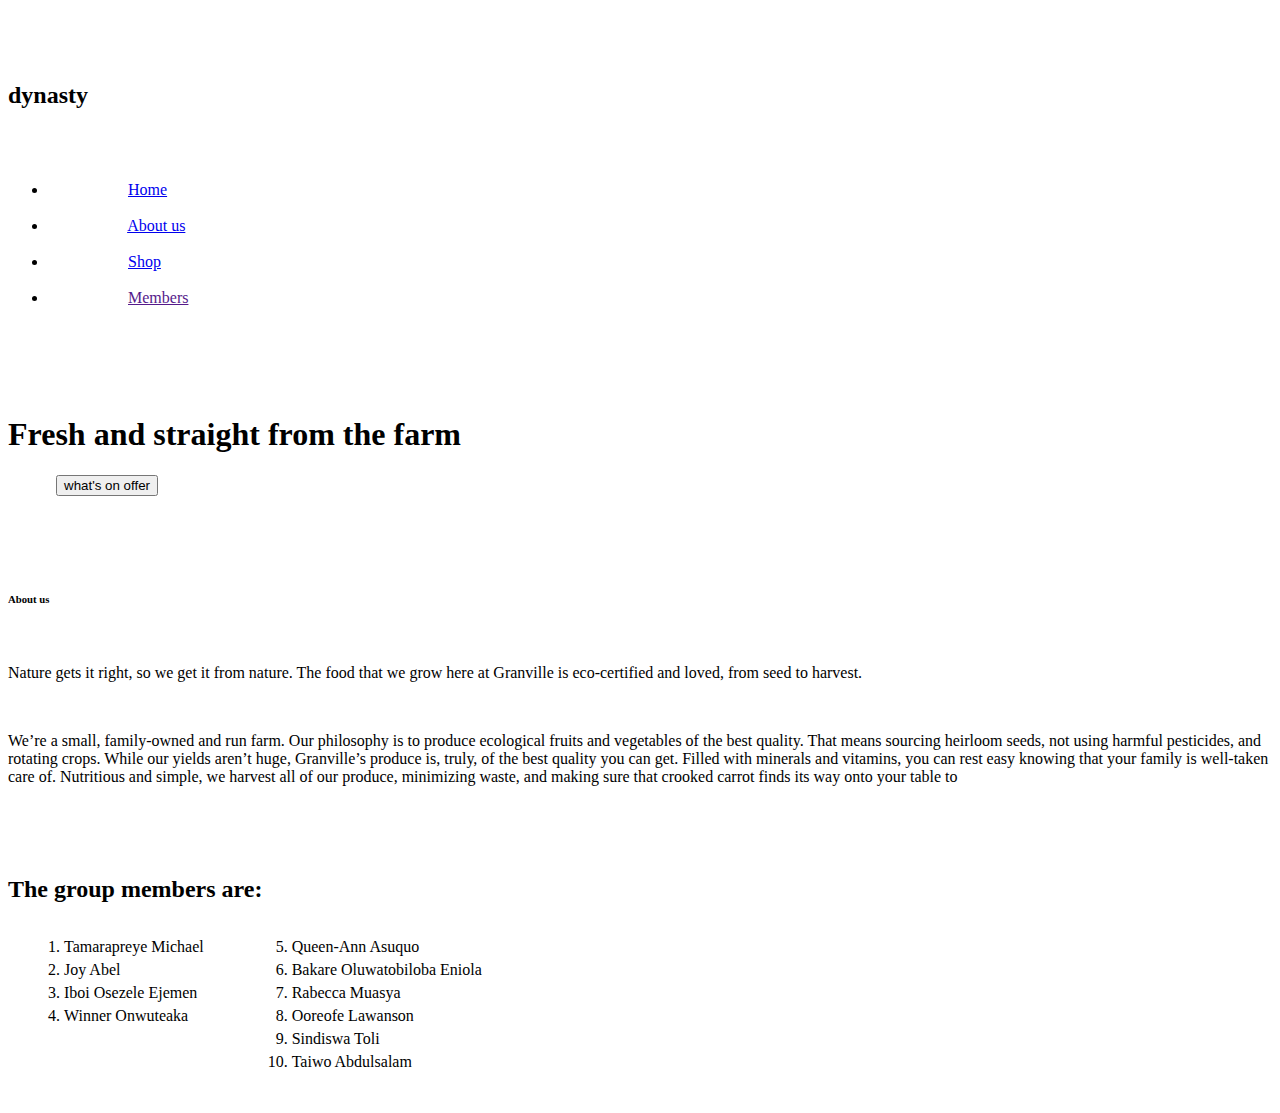
==== index.html @ 120eb02a "Updated html group names" ====
<!DOCTYPE html>

<html lang="en">

<head>

    <meta charset="UTF-8">

    <meta name="viewport" content="width=device-width, initial-scale=1.0">

    <title>Home</title>

    <link rel="stylesheet" href="./css/home.css">

</head>

<body>

    <header>

        <nav>

            <h2 id="logo">dynasty</h2>

            <ul>

                <li>

                    <a href="./index.html">Home</a>

                </li>

                <li>

                    <a href="#about">About us</a>

                </li>

                <li>

                    <a href="./products.html">Shop</a>

                </li>

                <li>

                    <a href="">Members</a>

                </li>

            </ul>

        </nav>

        <div class="hero">

            <h1>Fresh and straight from the farm</h1>

            <button>what's on offer</button>

        </div>

 

       

    </header>

    <main>

        <div class="wrapper">

        <h6>About us</h6>

        <p id="para">Nature gets it right, so we get it from nature. The food that we grow here at Granville is eco-certified and loved, from seed to harvest.</p>

        <p>We’re a small, family-owned and run farm. Our philosophy is to produce ecological fruits and vegetables of the best quality. That means sourcing heirloom seeds, not using harmful pesticides, and rotating crops. While our yields aren’t huge, Granville’s produce is, truly, of the best quality you can get. Filled with minerals and vitamins, you can rest easy knowing that your family is well-taken care of. Nutritious and simple, we harvest all of our produce, minimizing waste, and making sure that crooked carrot finds its way onto your table to</p>

    </div>

    </main>

    <footer>
<h2>The group members are:</h2>
      <div class="list-div">
					<ol style="margin-left: 1rem">
						<li>Tamarapreye Michael</li>
						<li>Joy Abel</li>
						<li>Iboi Osezele Ejemen</li>
						<li>Winner Onwuteaka</li>
					</ol>
					<ol start="5" style="margin-left: 1rem">
						<li>Queen-Ann Asuquo</li>
						<li>Bakare Oluwatobiloba Eniola</li>
						<li>Rabecca Muasya</li>
						<li>Ooreofe Lawanson</li>
						<li>Sindiswa Toli</li>
						<li>Taiwo Abdulsalam</li>
					</ol>
				</div>
    

</footer>

   

</body>

</html>
---- css/home.css ----
@import url('https://fonts.googleapis.com/css2?family=Poppins:wght@300;400;500;700&display=swap');
*{

 margin: 0;

 padding: 0;

 box-sizing: border-box;  
  font-family: 'Poppins', sans-serif;

}

header{

    height: 100vh;

    background-color: pink;

    background-image: url("https://assets.zyrosite.com/cdn-cgi/image/format=auto,w=1920,fit=crop/granvillelitec9tss/img-mxkJ4pb4rMUe8Nw1.jpg");

    background-size: cover;

    background-position: center;

    background-repeat: no-repeat;

}

nav{

    background-color: white;

    display: flex;

    justify-content: space-between;

    align-items: center;

    padding: 2rem 8rem;

}

#logo{

    text-transform: uppercase;

}

nav ul{

    display: flex;

    gap: 40px;

    list-style: none;

}

nav a{

    color: black;

    text-decoration: none;

}

.hero{

    color: white;

    display: flex;

    justify-content: center;

    align-items: center;

    flex-direction: column;

    height: 90vh;

}

.hero h1{

    font-size: 5rem;

    width: 60%;

    text-align: center;

    margin-bottom: 10px;

}

.hero button{

    color: black;

    background: white;

    border: none;

    padding: 10px 20px;

    font-size: 16px;

}

main{

    background-color: #ffe8ef;

    padding-block: 3rem;

}

.wrapper{

    width: 40%;

    margin-inline: auto;

    text-align: center;

    font-size: 1.2rem;

}

.wrapper p{

    margin-block: 1rem;

}

#para{

    font-size: 1.6rem;

    font-weight: 500;

 

}
.list-div {
	display: flex;
	gap: 2rem;
}
ol {
	display: flex;
	flex-direction: column;
	gap: 5px;
}

@media screen and (max-width: 800px) {
  nav ul{
   flex-direction: column;
  }
  nav {
    padding: 0.5rem;
  }
  .hero h1 {
    font-size: 2rem;
    width: 80%;
  }
  .wrapper {
    width: 80%;
  }
  .wrapper p {
    font-size: 0.8rem;

}
}
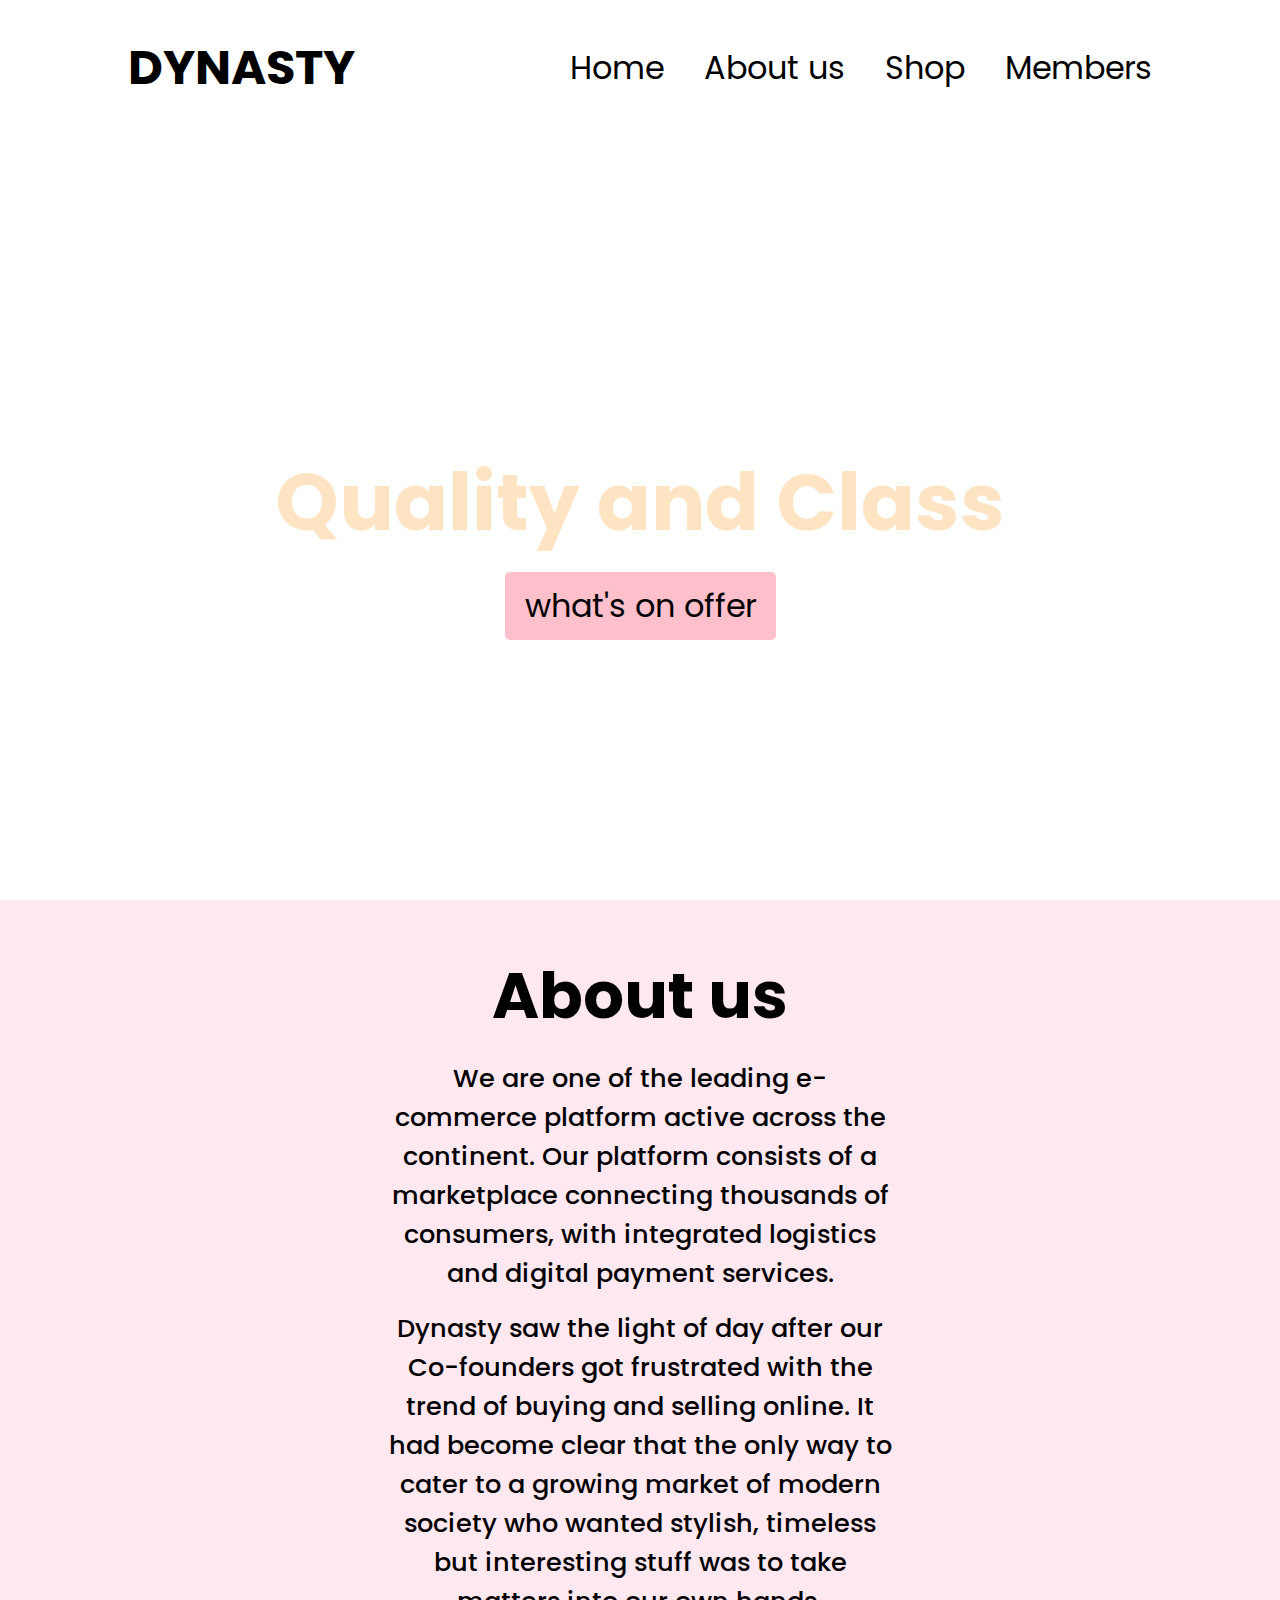
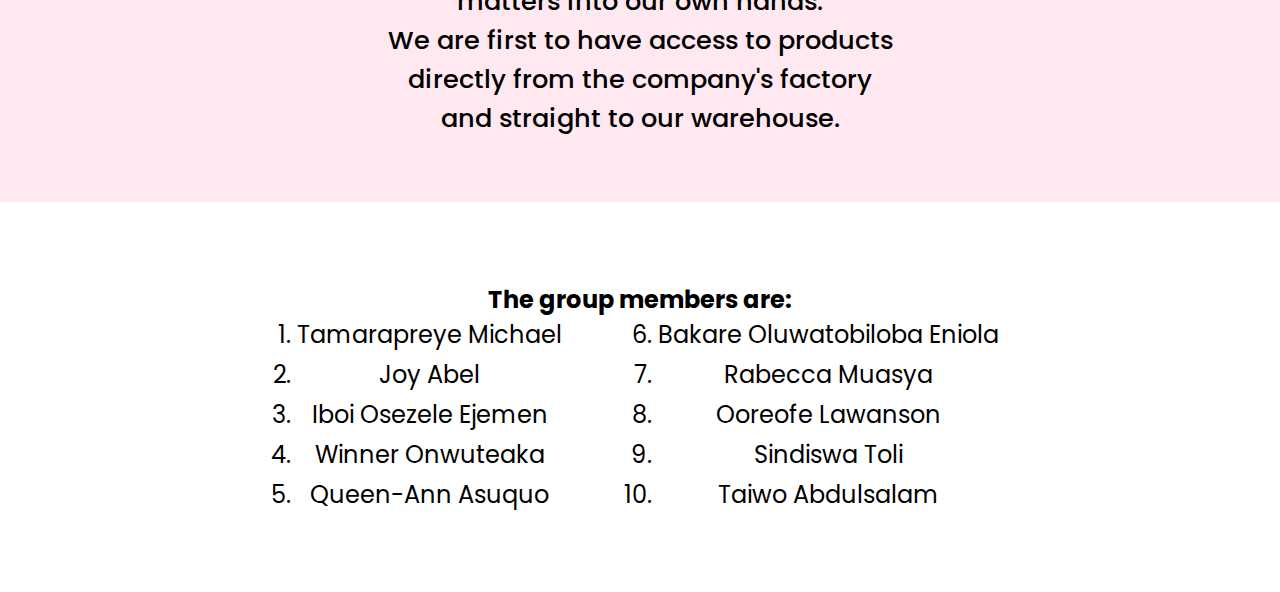
==== commit c7719169: "fixing the styling" ====
--- a/index.html
+++ b/index.html
@@ -1,112 +1,69 @@
 <!DOCTYPE html>
+<html lang="en">
+  <head>
+    <meta charset="UTF-8" />
+    <meta name="viewport" content="width=device-width, initial-scale=1.0" />
+    <title>Home</title>
+    <link rel="stylesheet" href="./css/home.css" />
+  </head>
 
-<html lang="en">
+  <body>
+    <header>
+      <nav>
+        <h2 id="logo">dynasty</h2>
+        <ul>
+          <li>
+            <a href="./index.html">Home</a>
+          </li>
+          <li>
+            <a href="#about">About us</a>
+          </li>
+          <li>
+            <a href="./products.html">Shop</a>
+          </li>
+          <li>
+            <a href="">Members</a>
+          </li>
+        </ul>
+      </nav>
+      <div class="hero">
+        <h1>Quality and Class</h1>
+        <button>what's on offer</button>
+      </div>
+    </header>
 
-<head>
+    <main>
+      <div class="wrapper">
+        <h6>About us</h6>
 
-    <meta charset="UTF-8">
+        <p id="para">
+          We are one of the leading e-commerce platform active across the continent. Our platform consists of a marketplace connecting thousands of consumers, with integrated logistics and digital payment services.
+        </p>
+        <p id="para">
+          Dynasty saw the light of day after our Co-founders got frustrated with the trend of buying and selling online. It had become clear that the only way to cater to a growing market of modern society who wanted stylish, timeless but interesting stuff was to take matters into our own hands. <br>
+          We are first to have access to products directly from the company's factory and straight to our warehouse.
+        </p>
+      </div>
+    </main>
 
-    <meta name="viewport" content="width=device-width, initial-scale=1.0">
-
-    <title>Home</title>
-
-    <link rel="stylesheet" href="./css/home.css">
-
-</head>
-
-<body>
-
-    <header>
-
-        <nav>
-
-            <h2 id="logo">dynasty</h2>
-
-            <ul>
-
-                <li>
-
-                    <a href="./index.html">Home</a>
-
-                </li>
-
-                <li>
-
-                    <a href="#about">About us</a>
-
-                </li>
-
-                <li>
-
-                    <a href="./products.html">Shop</a>
-
-                </li>
-
-                <li>
-
-                    <a href="">Members</a>
-
-                </li>
-
-            </ul>
-
-        </nav>
-
-        <div class="hero">
-
-            <h1>Fresh and straight from the farm</h1>
-
-            <button>what's on offer</button>
-
-        </div>
-
- 
-
-       
-
-    </header>
-
-    <main>
-
-        <div class="wrapper">
-
-        <h6>About us</h6>
-
-        <p id="para">Nature gets it right, so we get it from nature. The food that we grow here at Granville is eco-certified and loved, from seed to harvest.</p>
-
-        <p>We’re a small, family-owned and run farm. Our philosophy is to produce ecological fruits and vegetables of the best quality. That means sourcing heirloom seeds, not using harmful pesticides, and rotating crops. While our yields aren’t huge, Granville’s produce is, truly, of the best quality you can get. Filled with minerals and vitamins, you can rest easy knowing that your family is well-taken care of. Nutritious and simple, we harvest all of our produce, minimizing waste, and making sure that crooked carrot finds its way onto your table to</p>
-
-    </div>
-
-    </main>
-
-    <footer>
-<h2>The group members are:</h2>
+    <footer>
+      <h2>The group members are:</h2>
       <div class="list-div">
-					<ol style="margin-left: 1rem">
-						<li>Tamarapreye Michael</li>
-						<li>Joy Abel</li>
-						<li>Iboi Osezele Ejemen</li>
-						<li>Winner Onwuteaka</li>
-					</ol>
-					<ol start="5" style="margin-left: 1rem">
-						<li>Queen-Ann Asuquo</li>
-						<li>Bakare Oluwatobiloba Eniola</li>
-						<li>Rabecca Muasya</li>
-						<li>Ooreofe Lawanson</li>
-						<li>Sindiswa Toli</li>
-						<li>Taiwo Abdulsalam</li>
-					</ol>
-				</div>
-    
-
-</footer>
-
-   
-
-</body>
-
+        <ol style="margin-left: 1rem">
+          <li>Tamarapreye Michael</li>
+          <li>Joy Abel</li>
+          <li>Iboi Osezele Ejemen</li>
+          <li>Winner Onwuteaka</li>
+          <li>Queen-Ann Asuquo</li>
+        </ol>
+        <ol start="6" style="margin-left: 1rem">
+          <li>Bakare Oluwatobiloba Eniola</li>
+          <li>Rabecca Muasya</li>
+          <li>Ooreofe Lawanson</li>
+          <li>Sindiswa Toli</li>
+          <li>Taiwo Abdulsalam</li>
+        </ol>
+      </div>
+    </footer>
+  </body>
 </html>
-
-
-
--- a/css/home.css
+++ b/css/home.css
@@ -1,160 +1,187 @@
 @import url('https://fonts.googleapis.com/css2?family=Poppins:wght@300;400;500;700&display=swap');
 *{
 
- margin: 0;
-
- padding: 0;
-
- box-sizing: border-box;  
-  font-family: 'Poppins', sans-serif;
+margin: 0;
+
+padding: 0;
+
+box-sizing: border-box;
+  
+font-family: 'Poppins', sans-serif;
 
 }
 
 header{
 
-    height: 100vh;
-
-    background-color: pink;
-
-    background-image: url("https://assets.zyrosite.com/cdn-cgi/image/format=auto,w=1920,fit=crop/granvillelitec9tss/img-mxkJ4pb4rMUe8Nw1.jpg");
-
-    background-size: cover;
-
-    background-position: center;
-
-    background-repeat: no-repeat;
+height: 100vh;
+
+background-image: url("https://t4.ftcdn.net/jpg/03/84/87/09/240_F_384870963_IRFvWDDfF2Xic9Q9L4wpNEQsj5GsTmic.jpg");
+background-size: cover;
+
+background-position: center;
+
+background-repeat: no-repeat;
 
 }
 
 nav{
-
-    background-color: white;
-
-    display: flex;
-
-    justify-content: space-between;
-
-    align-items: center;
-
-    padding: 2rem 8rem;
+background-color: white;
+
+display: flex;
+
+justify-content: space-between;
+
+align-items: center;
+
+padding: 2rem 8rem;
 
 }
 
 #logo{
 
-    text-transform: uppercase;
+font-size: 3rem;
+
+text-transform: uppercase;
 
 }
 
 nav ul{
 
-    display: flex;
-
-    gap: 40px;
-
-    list-style: none;
-
+display: flex;
+
+gap: 40px;
+
+list-style: none;
+
+}
+
+nav ul li{
+  font-size: 2rem;
 }
 
 nav a{
 
-    color: black;
-
-    text-decoration: none;
+color: black;
+
+text-decoration: none;
 
 }
 
 .hero{
 
-    color: white;
-
-    display: flex;
-
-    justify-content: center;
-
-    align-items: center;
-
-    flex-direction: column;
-
-    height: 90vh;
+color: bisque;
+
+display: flex;
+
+justify-content: center;
+
+align-items: center;
+
+flex-direction: column;
+
+height: 90vh;
 
 }
 
 .hero h1{
 
-    font-size: 5rem;
-
-    width: 60%;
-
-    text-align: center;
-
-    margin-bottom: 10px;
+font-size: 5rem;
+
+width: 60%;
+
+text-align: center;
+
+margin-bottom: 10px;
 
 }
 
 .hero button{
 
-    color: black;
-
-    background: white;
-
-    border: none;
-
-    padding: 10px 20px;
-
-    font-size: 16px;
-
+color: black;
+
+background: pink;
+
+border: none;
+
+border-radius: 5px;
+
+padding: 10px 20px;
+
+font-size: 32px;
+
+cursor: pointer;
+
+transform: scale(1);
+transition: transform 0.4s;
+
+}
+
+.hero button:hover{
+transform: scale(1.1);
 }
 
 main{
 
-    background-color: #ffe8ef;
-
-    padding-block: 3rem;
+background-color: #ffe8ef;
+
+padding-block: 3rem;
 
 }
 
 .wrapper{
 
-    width: 40%;
-
-    margin-inline: auto;
-
-    text-align: center;
-
-    font-size: 1.2rem;
-
+width: 40%;
+
+margin-inline: auto;
+
+text-align: center;
+
+font-size: 1.2rem;
+
+}
+
+.wrapper h6{
+  font-size: 4rem;
 }
 
 .wrapper p{
 
-    margin-block: 1rem;
+margin-block: 1rem;
 
 }
 
 #para{
 
-    font-size: 1.6rem;
-
-    font-weight: 500;
-
- 
-
-}
+font-size: 1.6rem;
+
+font-weight: 500;
+
+}
+
 .list-div {
 	display: flex;
-	gap: 2rem;
+  justify-content: center;
+	gap: 5rem;
 }
 ol {
 	display: flex;
 	flex-direction: column;
 	gap: 5px;
 }
-
-@media screen and (max-width: 800px) {
-  nav ul{
-   flex-direction: column;
-  }
+footer {
+	padding: 5rem;
+  text-align: center;
+	}
+
+ footer ol{
+  font-size: 1.5rem;
+ } 
+
+
+@media screen and (max-width: 800px){
+nav ul{
+  flex-direction: column;
+}
   nav {
     padding: 0.5rem;
   }
@@ -167,10 +194,18 @@
   }
   .wrapper p {
     font-size: 0.8rem;
-
-}
-}
-
-
-
-
+}
+	footer {
+	padding: 0 2rem;
+	}
+}
+
+@media screen and (max-width: 500px) {
+  .list-div{
+    flex-direction: column;
+  }
+}
+
+
+
+
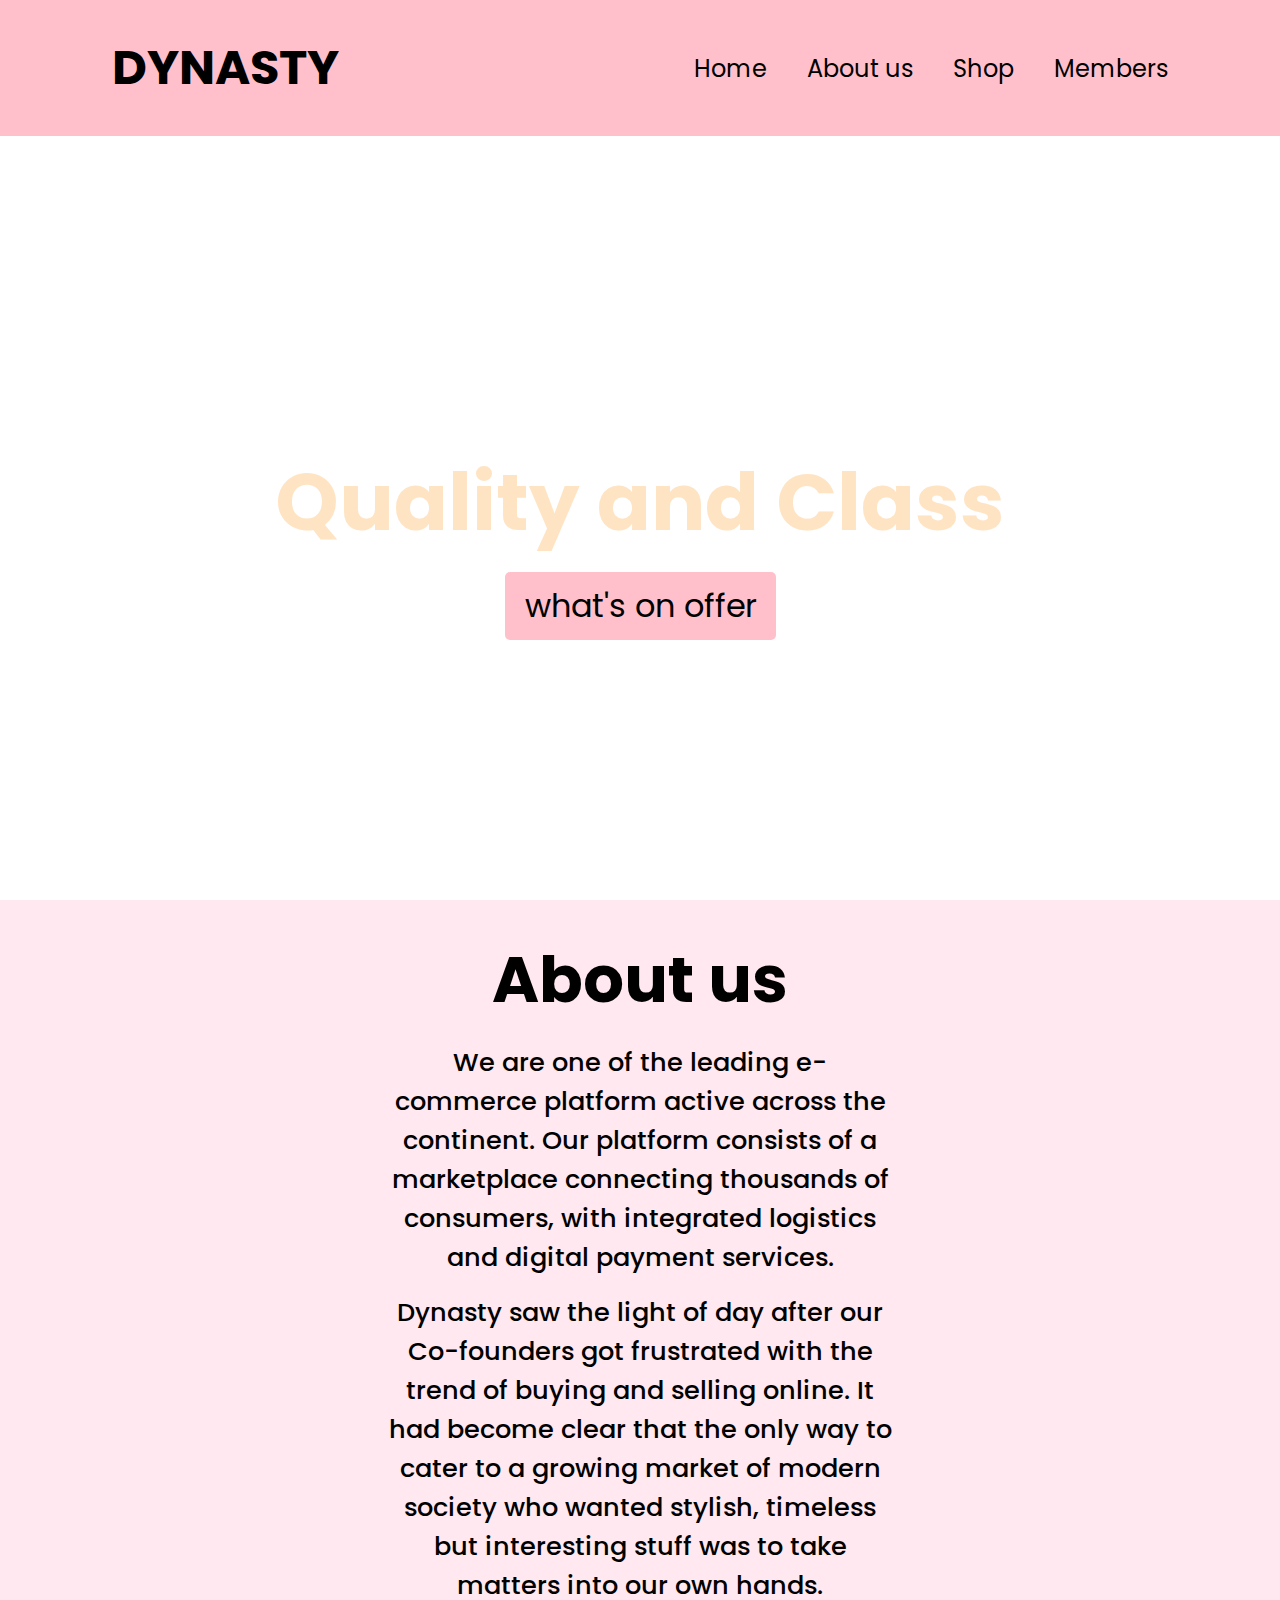
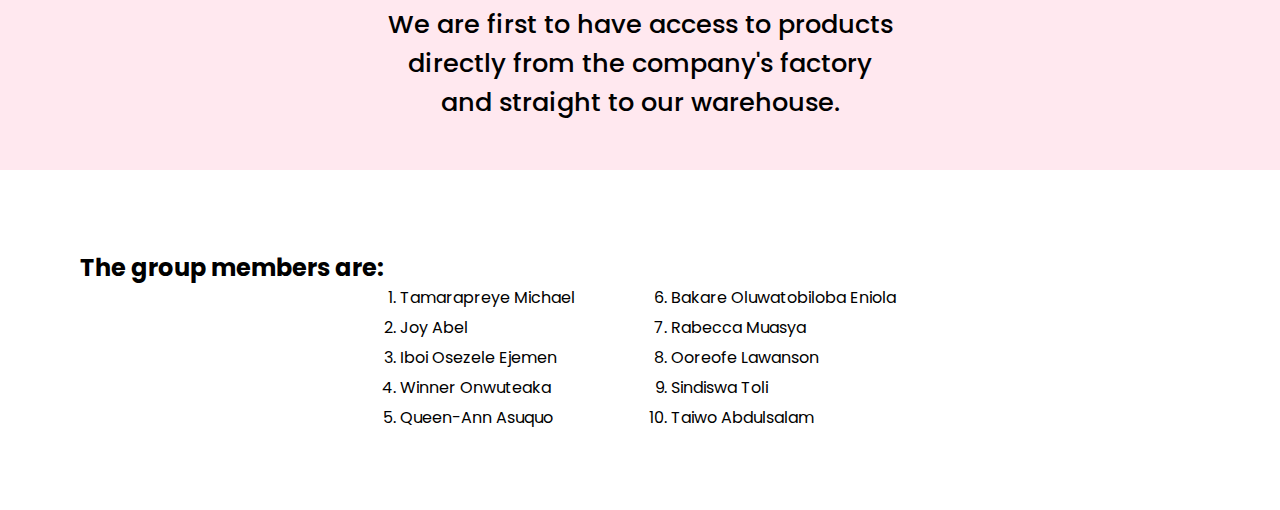
==== commit 8db06cbb: "responsive styles updated" ====
--- a/index.html
+++ b/index.html
@@ -1,69 +1,86 @@
 <!DOCTYPE html>
 <html lang="en">
-  <head>
-    <meta charset="UTF-8" />
-    <meta name="viewport" content="width=device-width, initial-scale=1.0" />
-    <title>Home</title>
-    <link rel="stylesheet" href="./css/home.css" />
-  </head>
+	<head>
+		<meta charset="UTF-8" />
+		<meta name="viewport" content="width=device-width, initial-scale=1.0" />
+		<title>Home</title>
+		<link rel="stylesheet" href="./css/home.css" />
+	</head>
 
-  <body>
-    <header>
-      <nav>
-        <h2 id="logo">dynasty</h2>
-        <ul>
-          <li>
-            <a href="./index.html">Home</a>
-          </li>
-          <li>
-            <a href="#about">About us</a>
-          </li>
-          <li>
-            <a href="./products.html">Shop</a>
-          </li>
-          <li>
-            <a href="">Members</a>
-          </li>
-        </ul>
-      </nav>
-      <div class="hero">
-        <h1>Quality and Class</h1>
-        <button>what's on offer</button>
-      </div>
-    </header>
+	<body>
+		<header>
+			<nav>
+				<h2 id="logo">dynasty</h2>
+				<div class="navbar__toggle" id="mobile-menu">
+					<span class="bar"></span> <span class="bar"></span>
+					<span class="bar"></span>
+				</div>
 
-    <main>
-      <div class="wrapper">
-        <h6>About us</h6>
+				<ul class="navbar__menu">
+					<li>
+						<a href="./index.html">Home</a>
+					</li>
 
-        <p id="para">
-          We are one of the leading e-commerce platform active across the continent. Our platform consists of a marketplace connecting thousands of consumers, with integrated logistics and digital payment services.
-        </p>
-        <p id="para">
-          Dynasty saw the light of day after our Co-founders got frustrated with the trend of buying and selling online. It had become clear that the only way to cater to a growing market of modern society who wanted stylish, timeless but interesting stuff was to take matters into our own hands. <br>
-          We are first to have access to products directly from the company's factory and straight to our warehouse.
-        </p>
-      </div>
-    </main>
+					<li>
+						<a href="#about">About us</a>
+					</li>
 
-    <footer>
-      <h2>The group members are:</h2>
-      <div class="list-div">
-        <ol style="margin-left: 1rem">
-          <li>Tamarapreye Michael</li>
-          <li>Joy Abel</li>
-          <li>Iboi Osezele Ejemen</li>
-          <li>Winner Onwuteaka</li>
-          <li>Queen-Ann Asuquo</li>
-        </ol>
-        <ol start="6" style="margin-left: 1rem">
-          <li>Bakare Oluwatobiloba Eniola</li>
-          <li>Rabecca Muasya</li>
-          <li>Ooreofe Lawanson</li>
-          <li>Sindiswa Toli</li>
-          <li>Taiwo Abdulsalam</li>
-        </ol>
-      </div>
-    </footer>
-  </body>
+					<li>
+						<a href="./products.html">Shop</a>
+					</li>
+
+					<li>
+						<a href="#members">Members</a>
+					</li>
+				</ul>
+			</nav>
+			<div class="hero">
+				<h1>Quality and Class</h1>
+				<button>what's on offer</button>
+			</div>
+		</header>
+
+		<main>
+			<div class="wrapper">
+				<h6>About us</h6>
+
+				<p class="para">
+					We are one of the leading e-commerce platform active across the
+					continent. Our platform consists of a marketplace connecting thousands
+					of consumers, with integrated logistics and digital payment services.
+				</p>
+				<p class="para">
+					Dynasty saw the light of day after our Co-founders got frustrated with
+					the trend of buying and selling online. It had become clear that the
+					only way to cater to a growing market of modern society who wanted
+					stylish, timeless but interesting stuff was to take matters into our
+					own hands. <br />
+					We are first to have access to products directly from the company's
+					factory and straight to our warehouse.
+				</p>
+			</div>
+		</main>
+
+		<footer>
+			<h2>The group members are:</h2>
+			<div class="list-div">
+				<ol style="margin-left: 1rem">
+					<li>Tamarapreye Michael</li>
+					<li>Joy Abel</li>
+					<li>Iboi Osezele Ejemen</li>
+					<li>Winner Onwuteaka</li>
+					<li>Queen-Ann Asuquo</li>
+				</ol>
+				<ol start="6" style="margin-left: 1rem">
+					<li>Bakare Oluwatobiloba Eniola</li>
+					<li>Rabecca Muasya</li>
+					<li>Ooreofe Lawanson</li>
+					<li>Sindiswa Toli</li>
+					<li>Taiwo Abdulsalam</li>
+				</ol>
+			</div>
+		</footer>
+
+		<script src="./js/mobile.js"></script>
+	</body>
 </html>
--- a/css/home.css
+++ b/css/home.css
@@ -1,166 +1,166 @@
-@import url('https://fonts.googleapis.com/css2?family=Poppins:wght@300;400;500;700&display=swap');
-*{
-
-margin: 0;
-
-padding: 0;
-
-box-sizing: border-box;
-  
-font-family: 'Poppins', sans-serif;
-
-}
-
-header{
-
-height: 100vh;
-
-background-image: url("https://t4.ftcdn.net/jpg/03/84/87/09/240_F_384870963_IRFvWDDfF2Xic9Q9L4wpNEQsj5GsTmic.jpg");
-background-size: cover;
-
-background-position: center;
-
-background-repeat: no-repeat;
-
-}
-
-nav{
-background-color: white;
-
-display: flex;
-
-justify-content: space-between;
-
-align-items: center;
-
-padding: 2rem 8rem;
-
-}
-
-#logo{
-
-font-size: 3rem;
-
-text-transform: uppercase;
-
-}
-
-nav ul{
-
-display: flex;
-
-gap: 40px;
-
-list-style: none;
-
-}
-
-nav ul li{
-  font-size: 2rem;
-}
-
-nav a{
-
-color: black;
-
-text-decoration: none;
-
-}
-
-.hero{
-
-color: bisque;
-
-display: flex;
-
-justify-content: center;
-
-align-items: center;
-
-flex-direction: column;
-
-height: 90vh;
-
-}
-
-.hero h1{
-
-font-size: 5rem;
-
-width: 60%;
-
-text-align: center;
-
-margin-bottom: 10px;
-
-}
-
-.hero button{
-
-color: black;
-
-background: pink;
-
-border: none;
-
-border-radius: 5px;
-
-padding: 10px 20px;
-
-font-size: 32px;
-
-cursor: pointer;
-
-transform: scale(1);
-transition: transform 0.4s;
-
-}
-
-.hero button:hover{
-transform: scale(1.1);
-}
-
-main{
-
-background-color: #ffe8ef;
-
-padding-block: 3rem;
-
-}
-
-.wrapper{
-
-width: 40%;
-
-margin-inline: auto;
-
-text-align: center;
-
-font-size: 1.2rem;
-
-}
-
-.wrapper h6{
-  font-size: 4rem;
-}
-
-.wrapper p{
-
-margin-block: 1rem;
-
-}
-
-#para{
-
-font-size: 1.6rem;
-
-font-weight: 500;
-
+@import url("https://fonts.googleapis.com/css2?family=Poppins:wght@300;400;500;700&display=swap");
+* {
+	margin: 0;
+	padding: 0;
+	box-sizing: border-box;
+	font-family: "Poppins", sans-serif;
+}
+
+header {
+	height: 100vh;
+
+	background-image: url("https://t4.ftcdn.net/jpg/03/84/87/09/240_F_384870963_IRFvWDDfF2Xic9Q9L4wpNEQsj5GsTmic.jpg");
+	background-size: cover;
+
+	background-position: center;
+
+	background-repeat: no-repeat;
+}
+
+nav {
+	background-color: pink;
+	display: flex;
+	justify-content: space-between;
+	align-items: center;
+	padding: 2rem 7rem;
+	position: relative;
+}
+
+#logo {
+	font-size: 3rem;
+
+	text-transform: uppercase;
+}
+.navbar__toggle .bar {
+	width: 25px;
+	height: 3px;
+	margin: 5px auto;
+	transition: all 0.3s ease-in-out;
+	background: #fff;
+}
+#mobile-menu {
+	display: none;
+	position: absolute;
+	top: 20%;
+	right: 5%;
+	transform: translate(5%, 20%);
+}
+
+.navbar__toggle .bar {
+	display: block;
+	cursor: pointer;
+}
+
+#mobile-menu.is-active .bar:nth-child(2) {
+	opacity: 0;
+}
+
+#mobile-menu.is-active .bar:nth-child(1) {
+	transform: translateY(8px) rotate(45deg);
+}
+
+#mobile-menu.is-active .bar:nth-child(3) {
+	transform: translateY(-8px) rotate(-45deg);
+}
+
+nav ul {
+	display: flex;
+	gap: 40px;
+	list-style: none;
+}
+nav ul.active {
+	background: white;
+	top: 100%;
+
+	opacity: 1;
+	transition: all 0.5s ease;
+	z-index: 99;
+	height: 60vh;
+	font-size: 1.6rem;
+}
+
+nav ul li {
+	font-size: 1.5rem;
+}
+
+nav a {
+	color: black;
+
+	text-decoration: none;
+}
+
+.hero {
+	color: bisque;
+
+	display: flex;
+
+	justify-content: center;
+
+	align-items: center;
+
+	flex-direction: column;
+
+	height: 90vh;
+}
+
+.hero h1 {
+	font-size: 5rem;
+	width: 60%;
+	text-align: center;
+	margin-bottom: 10px;
+}
+
+.hero button {
+	color: black;
+
+	background: pink;
+
+	border: none;
+
+	border-radius: 5px;
+
+	padding: 10px 20px;
+
+	font-size: 32px;
+
+	cursor: pointer;
+
+	transform: scale(1);
+	transition: transform 0.4s;
+}
+
+.hero button:hover {
+	transform: scale(1.1);
+}
+
+main {
+	background-color: #ffe8ef;
+}
+
+.wrapper {
+	width: 40%;
+	margin-inline: auto;
+	text-align: center;
+	font-size: 1.2rem;
+	padding: 2rem 0;
+}
+
+.wrapper h6 {
+	font-size: 4rem;
+}
+
+.wrapper p {
+	margin-block: 1rem;
+}
+
+.para {
+	font-size: 1.6rem;
+	font-weight: 500;
 }
 
 .list-div {
 	display: flex;
-  justify-content: center;
+	justify-content: center;
 	gap: 5rem;
 }
 ol {
@@ -170,42 +170,65 @@
 }
 footer {
 	padding: 5rem;
-  text-align: center;
-	}
-
- footer ol{
-  font-size: 1.5rem;
- } 
-
-
-@media screen and (max-width: 800px){
-nav ul{
-  flex-direction: column;
-}
-  nav {
-    padding: 0.5rem;
-  }
-  .hero h1 {
-    font-size: 2rem;
-    width: 80%;
-  }
-  .wrapper {
-    width: 80%;
-  }
-  .wrapper p {
-    font-size: 0.8rem;
-}
-	footer {
-	padding: 0 2rem;
+}
+
+@media screen and (max-width: 800px) {
+	nav {
+		padding: 0.5rem;
+		flex-direction: column;
+	}
+
+	.hero h1 {
+		font-size: 2rem;
+		width: 80%;
+	}
+	.wrapper {
+		width: 80%;
+	}
+	.wrapper p {
+		font-size: 0.8rem;
 	}
 }
 
 @media screen and (max-width: 500px) {
-  .list-div{
-    flex-direction: column;
-  }
-}
-
-
-
-
+	#logo {
+		font-size: 2rem;
+	}
+	nav {
+		padding: 0.5rem;
+		flex-direction: row;
+		align-items: center;
+	}
+	#mobile-menu {
+		display: block;
+	}
+	nav ul {
+		flex-direction: column;
+		justify-content: center;
+		align-items: center;
+		position: absolute;
+		top: -1000px;
+		left: 0;
+		right: 0;
+		opacity: 1;
+		transition: all 0.5s ease;
+		z-index: -1;
+	}
+
+	.wrapper h6 {
+		font-size: 3rem;
+	}
+	.list-div {
+		flex-direction: column;
+		gap: 0;
+	}
+	li {
+		font-size: 0.8rem;
+	}
+}
+
+/* @media screen and (max-width: 500px) {
+	.list-div {
+		flex-direction: column;
+	}
+} */
